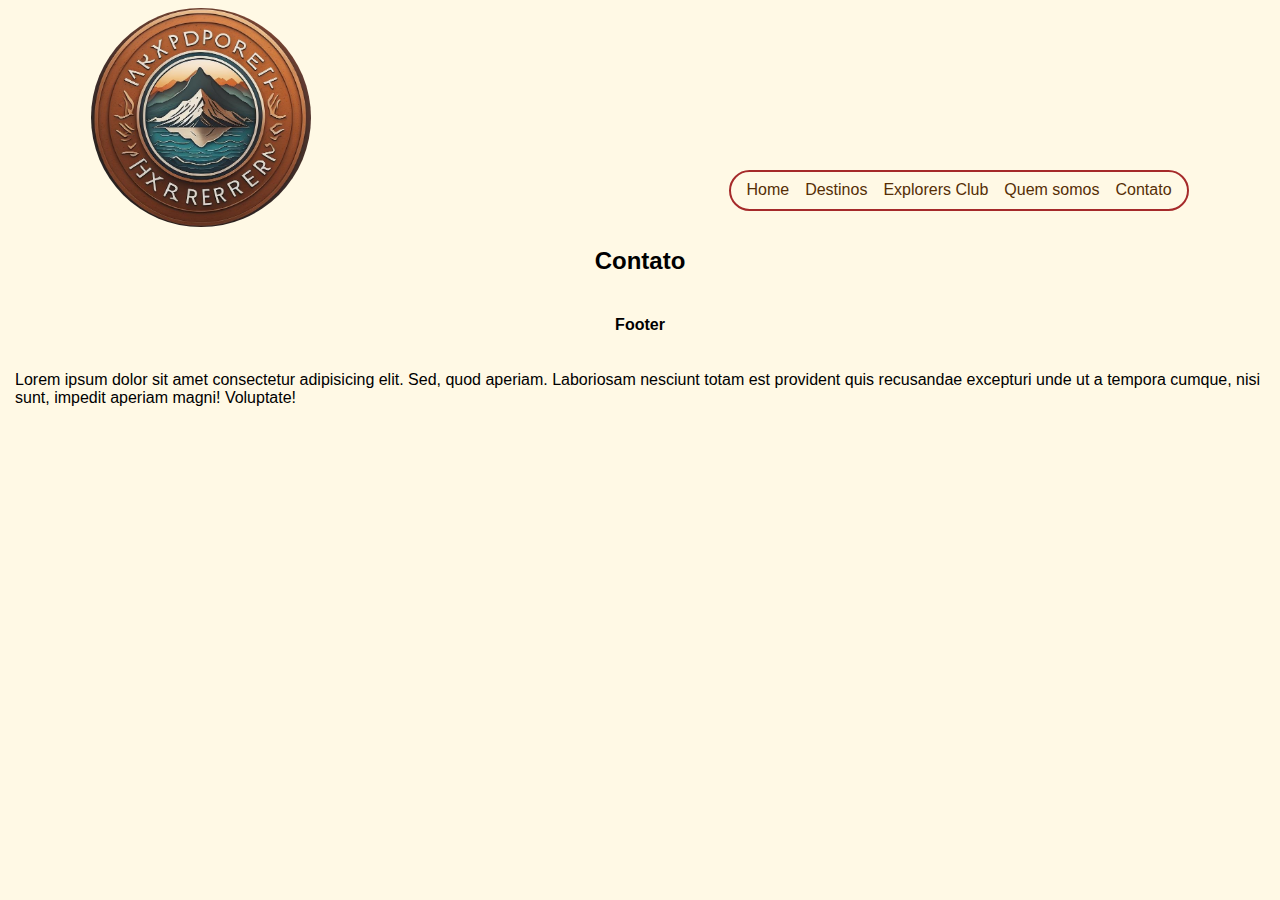
==== contato.html @ cc9d9349 "Estrutura inicial Isio" ====
<!DOCTYPE html>
<html lang="en">
<head>
  <meta charset="UTF-8">
  <meta http-equiv="X-UA-Compatible" content="IE=edge">
  <meta name="viewport" content="width=device-width, initial-scale=1.0">
  <link rel = "stylesheet" href="style.css">
  <title>Exlplorer Tur, conectando destinos e exploradores</title>
</head>
<body>
  <header>
    <div class="caixalogo">
     <img class="logo" src="files/342042664.jpg" alt="Exlplorer Tur">
    </div>
    <nav class="caixanav">
        <ul>
            <a href="index.html"><li>Home</li></a>
            <a href="destinos.html"><li>Destinos</li></a>
            <a href="explorersclub.html"><li>Explorers Club</li></a>
            <a href="quemsomos.html"><li>Quem somos</li></a>
            <a href="contato.html"><li>Contato</li></a>
        </ul>
    </nav>
  </header> 
  <main>
   <h2>Contato</h2>
  </main>
  <footer>
    <h4>Footer</h4>
    <p>Lorem ipsum dolor sit amet consectetur adipisicing elit. Sed, quod aperiam. Laboriosam nesciunt totam est provident quis recusandae excepturi unde ut a tempora cumque, nisi sunt, impedit aperiam magni! Voluptate!
    </p>
  </footer>
</body>
</html>
---- style.css ----
header {
    display: flex;
    justify-content: space-between;
}

.caixalogo{
    display: flex;
    overflow: hidden;
    width: 20%;
    border-radius: 100%;
}
.logo{
    width: 100%;
}
.caixanav {
    display: flex;
    justify-content: flex-end;
    align-items: flex-end;
}

body {
    display: flex;
    flex-direction: column;
    align-items: center;
    background-color: rgb(255, 249, 229);
    margin: 8px;
}
main {
    display: flex;
    flex-wrap: wrap;
    justify-content: center;
    align-items: center;
}
a {
    text-decoration: none;
    color:rgb(85, 46, 6)
}
a:hover{
    background-color: gold;
    border-radius: 15px;
    color:rgb(0, 21, 255);
    transition: 100ms;
}
a:active {
    color:yellow;
    background-color:cornflowerblue;
    transition: 100ms;
}

h3, h2, h4, h5, p, nav {
    font-family: Arial, Helvetica, sans-serif;
}
/*nav {
    display: flex;
    font-size: 14px;
    border: solid red;
}*/
ul {
    padding: 7px;
    list-style-type: none;
    display: flex;
    border-radius: 25px;
    border: solid brown;
    border-width: 2px;
}
li {
    font-family: 'Trebuchet MS', 'Lucida Sans Unicode', 'Lucida Grande', 'Lucida Sans', Arial, sans-serif;
    font-size: 16px;
    margin-top: 2px;
    margin-bottom: 3px;
    margin-left: 8px;
    margin-right: 8px;
}
.sec1 {
    margin: 20px;
    display: flex;
    border: solid green;
    width: 40%;
    height: 500px;
    border-radius: 15px;
}

.sec2 {
    margin: 15px;
    display: flex;
    justify-content: space-around;
    flex-wrap: wrap;
    width: 40%;
    height: 500px;
}

.divimg1{
    display: flex;
    margin: 1%;
    width: 230px;
    border: solid yellow;
    border-radius: 15px;
}
.divimg2{
    display: flex;
    margin: 1%;
    width: 230px;
    border: solid yellow;
    border-radius: 15px;
}

.dest1 {
    margin: 20px;
    display: flex;
    border: solid green;
    width: 250px;
    height: 400px;
    border-radius: 15px;
}
.dest2 {
    margin: 20px;
    display: flex;
    border: solid green;
    width: 250px;
    height: 400px;
    border-radius: 15px;
}
.dest3 {
    margin: 20px;
    display: flex;
    border: solid green;
    width: 250px;
    height: 400px;
    border-radius: 15px;
}
.dest4 {
    margin: 20px;
    display: flex;
    border: solid green;
    width: 250px;
    height: 400px;
    border-radius: 15px;
}

footer {
    display: flex;
    flex-direction: column;
    align-items: center;
    max-width: 1250px;
    display: flex;
}
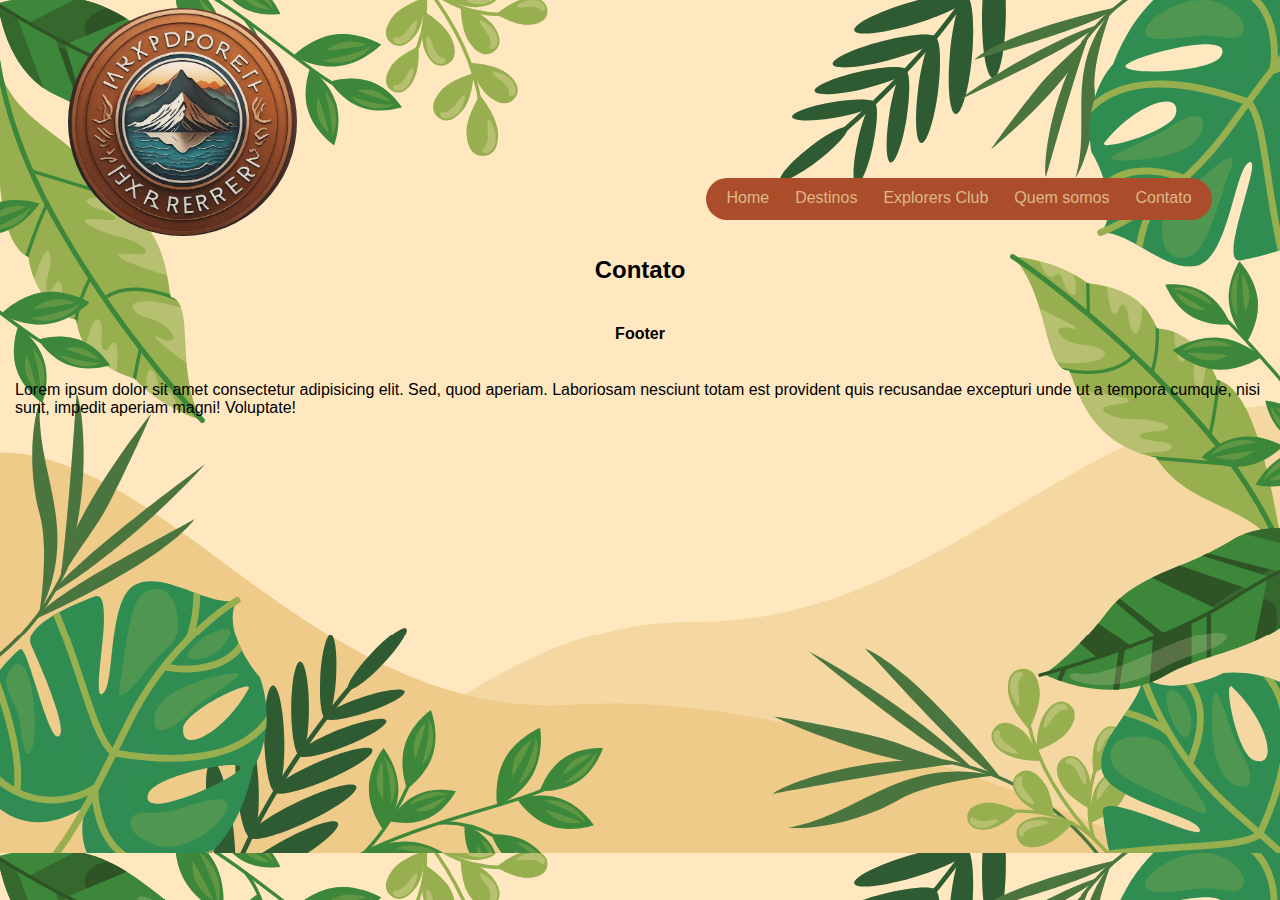
==== commit dbc8be18: "Correção final links menus" ====
--- a/contato.html
+++ b/contato.html
@@ -16,7 +16,7 @@
         <ul>
             <a href="index.html"><li>Home</li></a>
             <a href="destinos.html"><li>Destinos</li></a>
-            <a href="explorersclub.html"><li>Explorers Club</li></a>
+            <a href="ClubMak/clube.html"><li>Explorers Club</li></a>
             <a href="quemsomos.html"><li>Quem somos</li></a>
             <a href="contato.html"><li>Contato</li></a>
         </ul>
--- a/style.css
+++ b/style.css
@@ -22,7 +22,8 @@
     display: flex;
     flex-direction: column;
     align-items: center;
-    background-color: rgb(255, 249, 229);
+    background-image: url(files/25800354_7129969.svg);
+    background-size: cover;
     margin: 8px;
 }
 main {
@@ -35,13 +36,13 @@
     text-decoration: none;
     color:rgb(85, 46, 6)
 }
-a:hover{
+li:hover{
     background-color: gold;
     border-radius: 15px;
     color:rgb(0, 21, 255);
     transition: 100ms;
 }
-a:active {
+li:active {
     color:yellow;
     background-color:cornflowerblue;
     transition: 100ms;
@@ -60,12 +61,17 @@
     list-style-type: none;
     display: flex;
     border-radius: 25px;
-    border: solid brown;
     border-width: 2px;
+    background-color: rgb(171, 77, 43);
 }
 li {
     font-family: 'Trebuchet MS', 'Lucida Sans Unicode', 'Lucida Grande', 'Lucida Sans', Arial, sans-serif;
     font-size: 16px;
+    padding-top: 2px;
+    padding-bottom: 3px;
+    padding-left: 5px;
+    padding-right: 5px;
+    color: burlywood;
     margin-top: 2px;
     margin-bottom: 3px;
     margin-left: 8px;
@@ -74,10 +80,22 @@
 .sec1 {
     margin: 20px;
     display: flex;
-    border: solid green;
     width: 40%;
     height: 500px;
     border-radius: 15px;
+    overflow: hidden;
+}
+
+.imgsec1 {
+    width: 100%;
+}
+.img1sec2 {
+    width: inherit;
+
+}
+
+.img2sec2 {
+    width: inherit;
 }
 
 .sec2 {
@@ -92,16 +110,16 @@
 .divimg1{
     display: flex;
     margin: 1%;
-    width: 230px;
-    border: solid yellow;
+    width: 250px;
     border-radius: 15px;
+    overflow: hidden;
 }
 .divimg2{
     display: flex;
     margin: 1%;
-    width: 230px;
-    border: solid yellow;
+    width: 250px;
     border-radius: 15px;
+    overflow: hidden;
 }
 
 .dest1 {
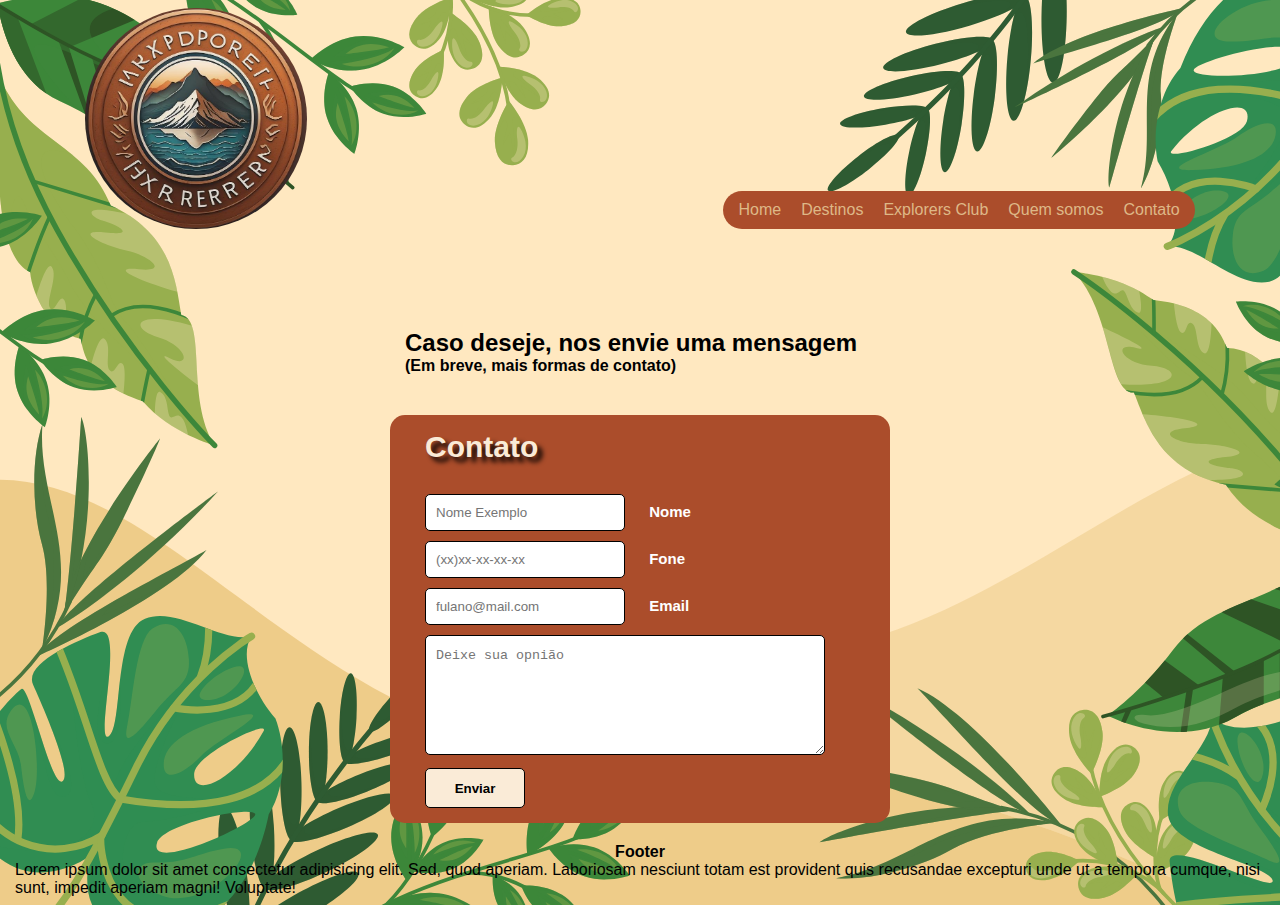
==== commit ff2fefa0: "Add contato" ====
--- a/contato.html
+++ b/contato.html
@@ -23,7 +23,29 @@
     </nav>
   </header> 
   <main>
-   <h2>Contato</h2>
+    <section class="contato">
+    <div class="titcont">
+    <h2>Caso deseje, nos envie uma mensagem</h2>
+    <h4>(Em breve, mais formas de contato)</h4>
+    </div>
+    <form name="formcont">
+
+      <h1>Contato</h1>
+    
+      <input type="text" id="nomeid" placeholder="Nome Exemplo" required="required" name="nome" />
+      <label for="nome">Nome</label>
+    
+      <input type="tel" id="foneid" placeholder="(xx)xx-xx-xx-xx" name="fone" />
+      <label for="fone">Fone</label>
+    
+      <input type="email" id="emailid" placeholder="fulano@mail.com" name="email" />
+      <label for="email">Email</label>
+    
+      <textarea placeholder="Deixe sua opnião"></textarea>
+    
+      <input type="submit" class="enviar" onclick="Enviar();" value="Enviar" />
+    </form>
+    </section>
   </main>
   <footer>
     <h4>Footer</h4>
--- a/style.css
+++ b/style.css
@@ -28,9 +28,10 @@
 }
 main {
     display: flex;
+    margin-top: 40px;
     flex-wrap: wrap;
     justify-content: center;
-    align-items: center;
+    align-items: flex-start;
 }
 a {
     text-decoration: none;
@@ -57,72 +58,76 @@
     border: solid red;
 }*/
 ul {
-    padding: 7px;
+    padding: 5px;
     list-style-type: none;
     display: flex;
     border-radius: 25px;
-    border-width: 2px;
     background-color: rgb(171, 77, 43);
 }
 li {
     font-family: 'Trebuchet MS', 'Lucida Sans Unicode', 'Lucida Grande', 'Lucida Sans', Arial, sans-serif;
     font-size: 16px;
-    padding-top: 2px;
+    padding-top: 3px;
     padding-bottom: 3px;
     padding-left: 5px;
     padding-right: 5px;
     color: burlywood;
     margin-top: 2px;
-    margin-bottom: 3px;
-    margin-left: 8px;
-    margin-right: 8px;
+    margin-bottom: 2px;
+    margin-left: 5px;
+    margin-right: 5px;
 }
 .sec1 {
-    margin: 20px;
+    margin: 25px;
     display: flex;
     width: 40%;
-    height: 500px;
-    border-radius: 15px;
+    height: auto;
+    border-radius: 15px;
+    border: solid saddlebrown;
     overflow: hidden;
 }
 
 .imgsec1 {
-    width: 100%;
+    max-width: 100%;
 }
 .img1sec2 {
-    width: inherit;
-
+    max-width: 100%;
 }
 
 .img2sec2 {
-    width: inherit;
+    max-width: 100%;
 }
 
 .sec2 {
     margin: 15px;
-    display: flex;
-    justify-content: space-around;
+    padding: 10px;
+    display: flex;
+    justify-content: space-between;
     flex-wrap: wrap;
     width: 40%;
-    height: 500px;
+    height: auto;
 }
 
 .divimg1{
     display: flex;
-    margin: 1%;
-    width: 250px;
-    border-radius: 15px;
+    margin-bottom: 30px;
+    width: 45%;
+    height: fit-content;
+    border-radius: 15px;
+    border: solid saddlebrown;
     overflow: hidden;
 }
 .divimg2{
     display: flex;
-    margin: 1%;
-    width: 250px;
-    border-radius: 15px;
+    margin-bottom: 30px;
+    width: 45%;
+    height: fit-content;
+    border-radius: 15px;
+    border: solid rgb(85, 46, 6);
     overflow: hidden;
 }
 
-.dest1 {
+/* .dest1 {
     margin: 20px;
     display: flex;
     border: solid green;
@@ -145,15 +150,176 @@
     width: 250px;
     height: 400px;
     border-radius: 15px;
-}
-.dest4 {
-    margin: 20px;
-    display: flex;
-    border: solid green;
-    width: 250px;
-    height: 400px;
-    border-radius: 15px;
-}
+} */
+
+
+
+/* Carousel*/
+
+* {
+    margin: 0;
+    padding: 0;
+    box-sizing: border-box;
+}
+
+.container{
+    position: relative;
+    padding: 15px;
+    max-width: 650px;
+    margin: 0 auto;
+}
+
+.galeria-wrapper {
+    overflow-x: auto;
+  }
+
+.galeria {
+display: flex;
+flex-flow: row nowrap;
+gap: 15px;
+}
+
+.arrow-left,
+.arrow-right {
+    position: absolute;
+    top: 0;
+    left: 0;
+    right: auto;
+    bottom: 0;
+    font-size: 20px;
+    line-height: 250px;
+    width: 40px;
+    color: #b0b68d;
+    cursor: pointer;
+    border: none;
+    background: linear-gradient(to left,transparent 0%, black 200);
+}
+
+.arrow-right {
+    left: auto;
+    right: 0;
+    background: linear-gradient(to right,transparent 0%, black 200);
+    opacity: 0.1;
+    transition: all 600ms ease-in-out;
+}
+
+.arrow-left:hover, 
+    .arrow-right:hover{
+    opacity: 5;
+    }
+
+.item {
+    width: 350px;
+    height: 320px;
+    flex-shrink: 0;
+    transition: all 600ms ease-in-out;
+    opacity: 0.3;
+    
+}
+
+.current-item {
+    opacity: 1;
+  }
+
+  .galeria-wrapper::-webkit-scrollbar {
+    display: none;
+  }
+
+/* fim carousel */
+
+.quemsomos {
+    margin: 20px;
+    padding: 20px;
+    display: flex;
+    flex-direction: column;
+    width: 50%;
+    height: auto;
+    border-radius: 15px;
+    border: solid saddlebrown;
+}
+
+.imgqs {
+    margin-bottom: 20px;
+}
+
+.contato {
+    display: flex;
+    flex-direction: column;
+    margin-top: 40px;
+    flex-wrap: wrap;
+    justify-content: center;
+    align-items: flex-start;
+}
+
+.titcont {
+    margin-left: 15px;
+    padding: 20px;
+}
+
+/*Form contato */
+
+form {
+    font-family: 'Trebuchet MS', 'Lucida Sans Unicode', 'Lucida Grande', 'Lucida Sans', Arial, sans-serif;
+    font-size: 15px;
+    margin: 20px;
+    padding: 15px;
+    background-color: rgb(171, 77, 43);
+    max-width: 500px;
+    border-radius: 15px;
+}
+
+h1 {
+    margin-bottom: 20px;
+    margin-left: 20px;
+    color: antiquewhite;
+    text-shadow: 5px 5px 5px black;
+}
+
+input, textarea {
+    width: 200px;
+    padding: 10px;
+    color: black;
+    margin-left: 20px;
+    margin-top: 10px;
+    border-radius: 5px;
+    border-radius: 5px;
+    border: 1px solid;
+}
+
+input:hover, textarea:hover, input:focus, textarea:focus {
+    border-color: #000066;
+    box-shadow: 5px 0px 9px cornflowerblue;
+    background-color: gold;
+    color: black;
+    font-weight: bold;
+}
+
+.enviar {
+    background-color: antiquewhite;
+    height: 40px;
+    width: 100px;
+    font-weight: bold;
+    border-radius: 5px;
+    -webkit-border-radius: 5px;
+    -moz-border-radius: 5px;
+    border: 1px solid;
+    color: black;
+}
+
+textarea {
+    width: 400px;
+    height: 120px;
+    line-height: 20px;
+    max-width: 400px;
+}
+
+form label {
+    margin-left: 20px;
+    color: #FFFFFF;
+    font-weight: bold;
+}
+
+/* Fim form contato*/
 
 footer {
     display: flex;
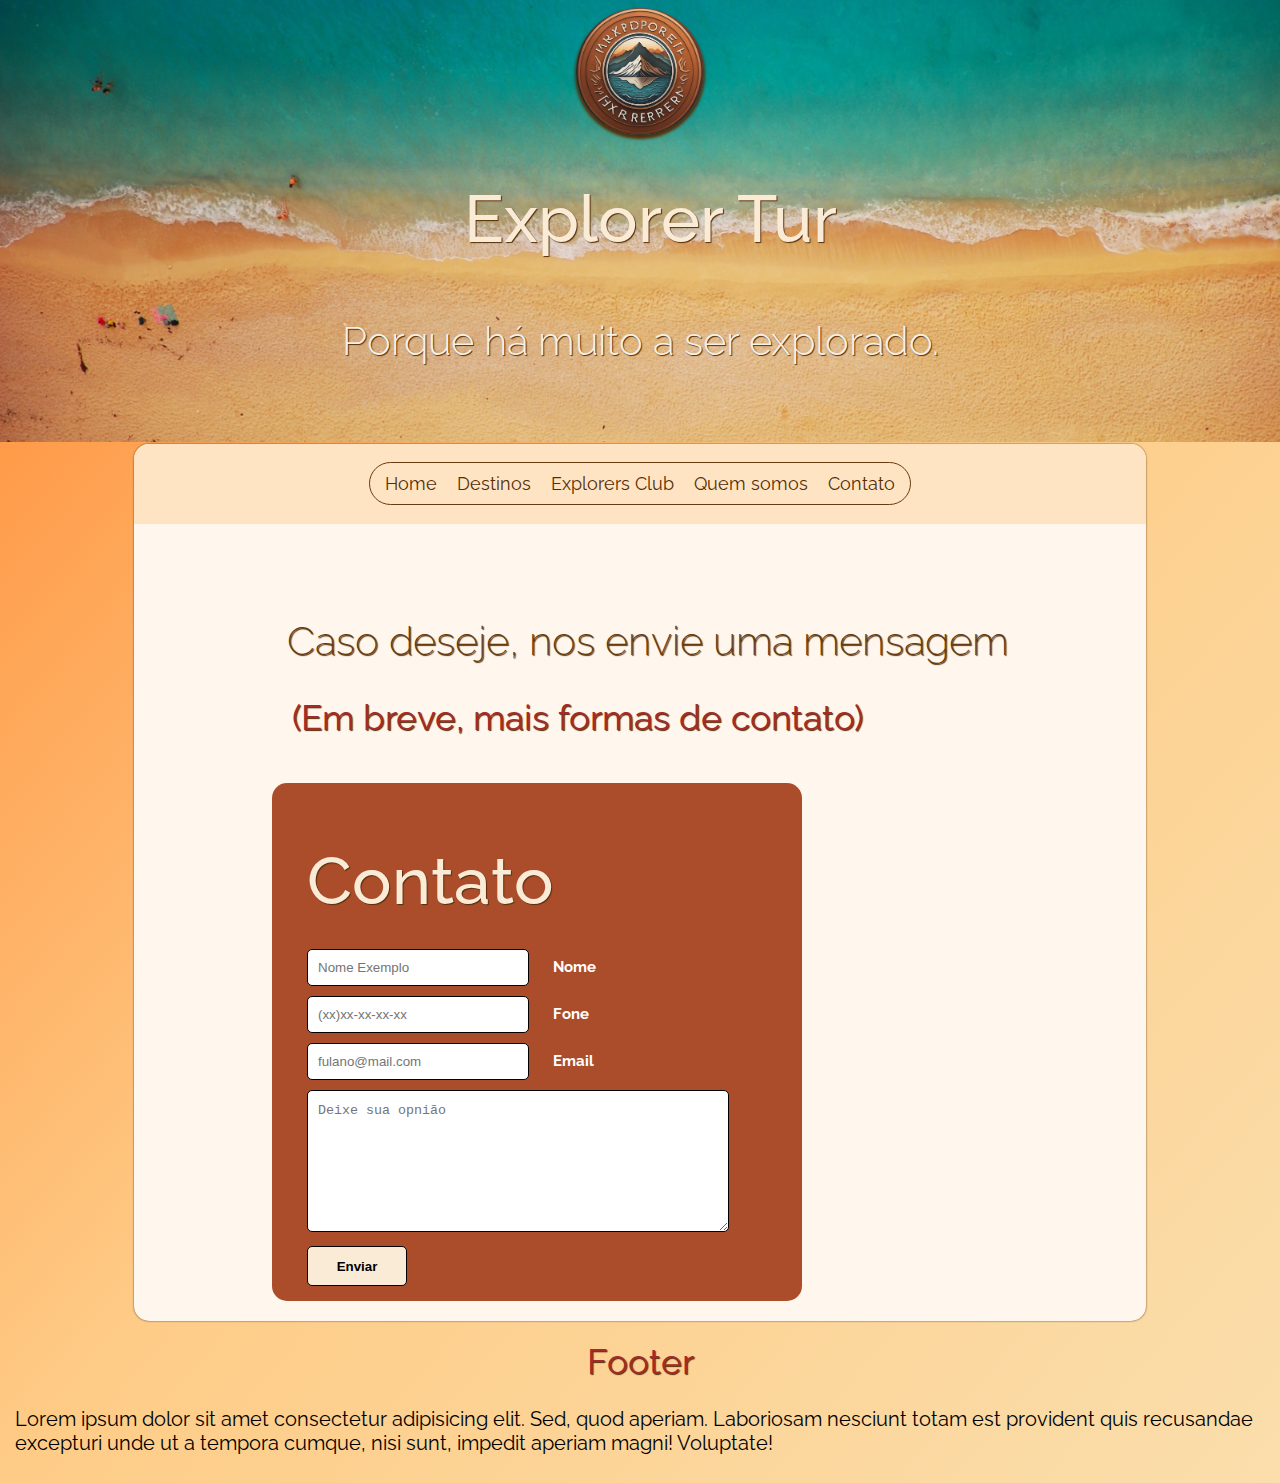
==== commit a7570405: "Form" ====
--- a/contato.html
+++ b/contato.html
@@ -1,10 +1,14 @@
 <!DOCTYPE html>
-<html lang="en">
+<html lang="ptbr">
 <head>
   <meta charset="UTF-8">
   <meta http-equiv="X-UA-Compatible" content="IE=edge">
   <meta name="viewport" content="width=device-width, initial-scale=1.0">
+  <link rel="preconnect" href="https://fonts.googleapis.com">
+  <link rel="preconnect" href="https://fonts.gstatic.com" crossorigin>
+  <link href="https://fonts.googleapis.com/css2?family=Raleway:ital,wght@0,100;0,200;0,300;0,400;0,500;0,600;0,700;1,100;1,200;1,300&display=swap" rel="stylesheet">
   <link rel = "stylesheet" href="style.css">
+  <script src="script.js" defer></script>
   <title>Exlplorer Tur, conectando destinos e exploradores</title>
 </head>
 <body>
@@ -12,17 +16,30 @@
     <div class="caixalogo">
      <img class="logo" src="files/342042664.jpg" alt="Exlplorer Tur">
     </div>
-    <nav class="caixanav">
+    <h1>Explorer Tur</h1>
+    <h3>Porque há muito a ser explorado.</h3>
+    <!--<nav class="caixanav">
         <ul>
-            <a href="index.html"><li>Home</li></a>
-            <a href="destinos.html"><li>Destinos</li></a>
-            <a href="ClubMak/clube.html"><li>Explorers Club</li></a>
-            <a href="quemsomos.html"><li>Quem somos</li></a>
-            <a href="contato.html"><li>Contato</li></a>
+          <a href="index.html"><li>Home</li></a>
+          <a href="destinos.html"><li>Destinos</li></a>
+          <a href="ClubMak/clube.html"><li>Explorers Club</li></a>
+          <a href="quemsomos.html"><li>Quem somos</li></a>
+          <a href="contato.html"><li>Contato</li></a>
         </ul>
-    </nav>
+    </nav>-->
   </header> 
   <main>
+    <div class="menutop">
+      <nav class="caixanav">
+        <ul>
+          <a href="index.html"><li>Home</li></a>
+          <a href="destinos.html"><li>Destinos</li></a>
+          <a href="explorersclub.html"><li>Explorers Club</li></a>
+          <a href="quemsomos.html"><li>Quem somos</li></a>
+          <a href="contato.html"><li>Contato</li></a>
+        </ul>
+     </nav>
+    </div>
     <section class="contato">
     <div class="titcont">
     <h2>Caso deseje, nos envie uma mensagem</h2>
--- a/style.css
+++ b/style.css
@@ -1,6 +1,7 @@
 header {
     display: flex;
-    justify-content: space-between;
+    flex-direction: column;
+    align-items: center;
 }
 
 .caixalogo{
@@ -8,39 +9,56 @@
     overflow: hidden;
     width: 20%;
     border-radius: 100%;
+    box-shadow: 0 3px 3px 1px rgb(85, 46, 6);
 }
 .logo{
     width: 100%;
 }
 .caixanav {
     display: flex;
-    justify-content: flex-end;
-    align-items: flex-end;
+    align-items: center;
 }
 
 body {
-    display: flex;
-    flex-direction: column;
-    align-items: center;
-    background-image: url(files/25800354_7129969.svg);
-    background-size: cover;
+    font-family: 'raleway', sans-serif;
+    display: flex;
+    flex-direction: column;
+    align-items: center;
+    background-image: url(files/beach-832346rec2.jpg), linear-gradient(to top left, rgb(250, 222, 172), rgb(254, 204, 135), rgb(255, 133, 46));;
+    background-size: contain;
+    background-repeat: no-repeat;
+    background-position: top, bottom;
     margin: 8px;
 }
+.menutop {
+    display: flex;
+    justify-content: center;
+    background: bisque;
+    border-top-left-radius: 15px;
+    border-top-right-radius: 15px;
+    width: 100%;
+    height: 80px;
+   /* border: solid red; */
+}
 main {
     display: flex;
+    max-width: 80%;
     margin-top: 40px;
     flex-wrap: wrap;
-    justify-content: center;
-    align-items: flex-start;
+    justify-content: space-evenly;
+    align-items: center;
+    background: rgb(255, 247, 237);
+    border-radius: 15px;
+    box-shadow: 0 0 2px rgb(85, 46, 6);
 }
 a {
     text-decoration: none;
     color:rgb(85, 46, 6)
 }
 li:hover{
-    background-color: gold;
-    border-radius: 15px;
-    color:rgb(0, 21, 255);
+    background-color: rgb(102, 56, 9);
+    border-radius: 15px;
+    color: antiquewhite;
     transition: 100ms;
 }
 li:active {
@@ -48,10 +66,10 @@
     background-color:cornflowerblue;
     transition: 100ms;
 }
-
+/*
 h3, h2, h4, h5, p, nav {
     font-family: Arial, Helvetica, sans-serif;
-}
+}*/
 /*nav {
     display: flex;
     font-size: 14px;
@@ -61,71 +79,186 @@
     padding: 5px;
     list-style-type: none;
     display: flex;
+    flex-wrap: wrap;
     border-radius: 25px;
-    background-color: rgb(171, 77, 43);
+    border: solid rgb(103, 59, 15);
+    border-width: 1px;
 }
 li {
-    font-family: 'Trebuchet MS', 'Lucida Sans Unicode', 'Lucida Grande', 'Lucida Sans', Arial, sans-serif;
-    font-size: 16px;
+    font-size: 18px;
     padding-top: 3px;
     padding-bottom: 3px;
     padding-left: 5px;
     padding-right: 5px;
-    color: burlywood;
+    color: rgb(85, 46, 6);
     margin-top: 2px;
     margin-bottom: 2px;
     margin-left: 5px;
     margin-right: 5px;
 }
 .sec1 {
-    margin: 25px;
-    display: flex;
+    margin: 15px;
+    display: flex;
+    flex-direction: column;
     width: 40%;
     height: auto;
-    border-radius: 15px;
-    border: solid saddlebrown;
-    overflow: hidden;
-}
-
+}
+
+.linha {
+    border: 0;
+    height: 2px;
+    background-image: linear-gradient(to right, brown, orange);
+    margin-top: 50px;
+    margin-bottom: 50px;
+}
+/*
 .imgsec1 {
     max-width: 100%;
-}
+}*/
+
 .img1sec2 {
     max-width: 100%;
 }
-
+/*
 .img2sec2 {
     max-width: 100%;
-}
+}*/
 
 .sec2 {
     margin: 15px;
     padding: 10px;
     display: flex;
-    justify-content: space-between;
+    justify-content: flex-end;
     flex-wrap: wrap;
-    width: 40%;
+    width: 45%;
     height: auto;
 }
 
 .divimg1{
+    display: flex;
+    margin-bottom: 30px;
+    width: 90%;
+    height: fit-content;
+    border-radius: 15px;
+    border: solid saddlebrown;
+    border-width: 1px;
+    overflow: hidden;
+}
+
+.sec3 {
+    display: flex;
+    justify-content: space-evenly;
+    width: 100%;
+}
+
+.divsec3 {
+    display: flex;
+    flex-direction: column;
+    margin-bottom: 50px;
+    align-items: center;
+    background: blanchedalmond;
+    width: 25%;
+    height: 500px;
+    border: solid saddlebrown;
+    border-width: 1px;
+    border-radius: 15px;
+    overflow: hidden;
+}
+
+.imgcard {
+    max-width: 100%;
+}
+
+.sec1exp {
+    display: flex;
+    flex-wrap: wrap;
+    justify-content: center;
+    align-items: center;
+    width: 100em;
+    height: 700px;
+}
+
+.destinos {
+    margin: 0 auto;
+    width: 100em;
+    padding: 30px;
+}
+
+.galeria {
+    display: grid;
+    gap: 25px;
+    grid-template-columns: repeat(auto-fit, minmax(300px, 1fr));
+}
+
+.box {
+    display: grid;
+    place-items: center;
+    border-radius: 15px;
+    aspect-ratio: 1/1;
+    background-color: bisque;
+    border: solid 1px brown;
+    overflow: hidden;
+    padding: 15px;
+    padding-right: 18px;
+}
+
+.desc {
+    display: none;
+}
+
+.caixaimg {
+    display: flex;
+    margin-top: 30px;
+    width: 100%;
+    border-radius: 10px;
+    border: solid 1px saddlebrown;
+    overflow: hidden;
+}
+.caixaimg img {
+    display: flex;
+    width: 100%;
+}
+.imgdest:target{
+    display:flex;
+    position: fixed;
+    width: 85%;
+    top: 7%;
+    left: 7%;
+    background: bisque;
+    border: solid 10px antiquewhite;
+    border-radius: 10px;
+}
+
+.imgdest:target .caixaimg{
+    margin: 0;
+    display: flex;
+    width: 100%;
+}
+
+.imgdest:target .desc{
+    display: block;
+    display: flex;
+    padding: 20px;
+    flex-direction: column;
+    align-items: center;
+    justify-content: space-evenly;
+    text-align: center;
+    width: 25%;
+}
+
+
+/*
+.divimg2{
     display: flex;
     margin-bottom: 30px;
     width: 45%;
     height: fit-content;
     border-radius: 15px;
-    border: solid saddlebrown;
-    overflow: hidden;
-}
-.divimg2{
-    display: flex;
-    margin-bottom: 30px;
-    width: 45%;
-    height: fit-content;
-    border-radius: 15px;
     border: solid rgb(85, 46, 6);
     overflow: hidden;
-}
+}*/
+
+/*Destinos*/
 
 /* .dest1 {
     margin: 20px;
@@ -156,12 +289,13 @@
 
 /* Carousel*/
 
-* {
+/* {
     margin: 0;
     padding: 0;
     box-sizing: border-box;
-}
-
+}*/
+
+/*
 .container{
     position: relative;
     padding: 15px;
@@ -259,7 +393,6 @@
 /*Form contato */
 
 form {
-    font-family: 'Trebuchet MS', 'Lucida Sans Unicode', 'Lucida Grande', 'Lucida Sans', Arial, sans-serif;
     font-size: 15px;
     margin: 20px;
     padding: 15px;
@@ -269,10 +402,37 @@
 }
 
 h1 {
+    font-size: 66px;
+    font-weight: 500;
     margin-bottom: 20px;
     margin-left: 20px;
     color: antiquewhite;
-    text-shadow: 5px 5px 5px black;
+    text-shadow: 1px 1px 1px rgb(85, 46, 6);
+}
+h2 {
+    font-size: 40px;
+    font-weight: 200;
+    color: rgb(103, 59, 15);
+    text-shadow: 1px 1px 1px rgb(85, 46, 6);
+}
+h3 {
+    font-size: 40px;
+    font-weight: 300;
+    color: rgb(247, 240, 230);
+    text-shadow: 1px 1px 1px rgb(85, 46, 6);
+}
+
+h4 {
+    margin: 5px;
+    margin-top: 20px;
+    font-size: 35px;
+    font-weight: 400;
+    color: brown;
+    text-shadow: 1px 1px 1px rgb(85, 46, 6);
+}
+
+p {
+    font-size: 20px;
 }
 
 input, textarea {
@@ -319,6 +479,37 @@
     font-weight: bold;
 }
 
+/*Dinânicos*/
+
+.required-popup::after {
+    content: "*Campo obrigatório";
+    position: absolute;
+    top: 0;
+    right: 0;
+    color: #DFDFDF;
+    font-size: .65rem;
+    padding: .2rem .3rem;
+    width: auto;
+    display: block;
+    background-color: #202020;
+  }
+  
+  input.error {
+    border: solid 2px #992020;
+    background-color: #CCBBBB;
+    color: #662020;
+  }
+  
+  input.correct {
+    background-color: #BBCCBB;
+    border: solid 2px #206620;
+    color: #206620;
+  }
+  
+  .visible {
+    display: none;
+  }
+
 /* Fim form contato*/
 
 footer {
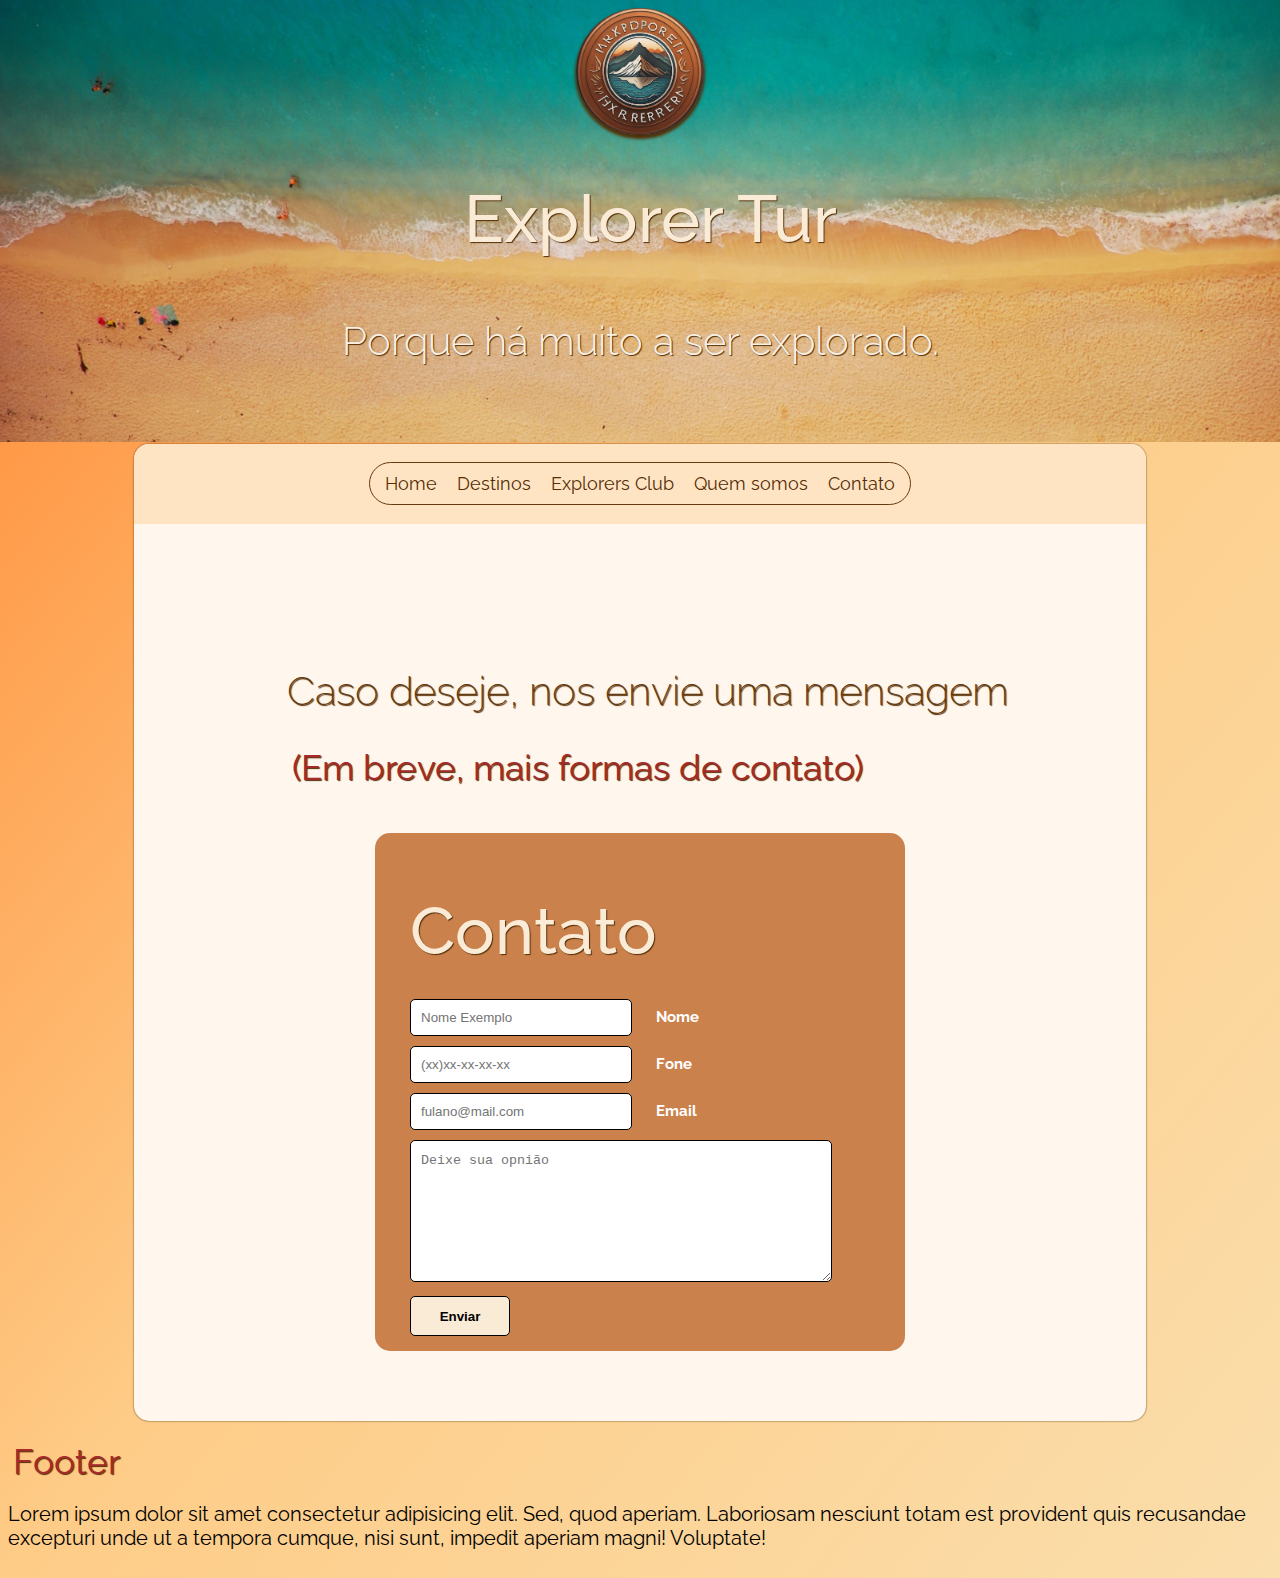
==== commit 6aab2482: "Apresenta" ====
--- a/contato.html
+++ b/contato.html
@@ -45,23 +45,28 @@
     <h2>Caso deseje, nos envie uma mensagem</h2>
     <h4>(Em breve, mais formas de contato)</h4>
     </div>
+    <div class="formulario">
     <form name="formcont">
 
       <h1>Contato</h1>
     
       <input type="text" id="nomeid" placeholder="Nome Exemplo" required="required" name="nome" />
       <label for="nome">Nome</label>
+      <p id="username-helper" class="visible">Mensagem de ajuda</p>
     
       <input type="tel" id="foneid" placeholder="(xx)xx-xx-xx-xx" name="fone" />
       <label for="fone">Fone</label>
+      <p id="idade-helper" class="visible">Mensagem de ajuda</p>
     
       <input type="email" id="emailid" placeholder="fulano@mail.com" name="email" />
       <label for="email">Email</label>
+      <p id="email-helper" class="visible">Mensagem de ajuda</p>
     
       <textarea placeholder="Deixe sua opnião"></textarea>
     
       <input type="submit" class="enviar" onclick="Enviar();" value="Enviar" />
     </form>
+    </div>
     </section>
   </main>
   <footer>
--- a/style.css
+++ b/style.css
@@ -155,14 +155,21 @@
     display: flex;
     flex-direction: column;
     margin-bottom: 50px;
-    align-items: center;
+    padding: 15px;
+    align-items: center;
+    text-align: center;
     background: blanchedalmond;
     width: 25%;
     height: 500px;
-    border: solid saddlebrown;
+    border: solid peru;
     border-width: 1px;
     border-radius: 15px;
     overflow: hidden;
+    box-shadow: 0 0 3px rgb(85, 46, 6);
+}
+
+.divsec3 img {
+    border-radius: 13px;
 }
 
 .imgcard {
@@ -196,10 +203,11 @@
     border-radius: 15px;
     aspect-ratio: 1/1;
     background-color: bisque;
-    border: solid 1px brown;
+    border: solid 1px burlywood;
     overflow: hidden;
     padding: 15px;
     padding-right: 18px;
+    box-shadow: 0 0 3px rgb(85, 46, 6);
 }
 
 .desc {
@@ -227,6 +235,7 @@
     background: bisque;
     border: solid 10px antiquewhite;
     border-radius: 10px;
+    box-shadow: 0 0 32px 3px rgb(85, 46, 6);
 }
 
 .imgdest:target .caixaimg{
@@ -246,6 +255,50 @@
     width: 25%;
 }
 
+/* CSS da página ExplorerClube */
+.imgcardclube{
+    max-width: 200px;
+    max-height: 200px;
+}
+
+.subtituloclube {
+    font-size: 16px;
+}
+
+.textclube {
+    font-size: 14px;
+    align-items: center;
+    font-style: bold;
+    padding-left: 10px;
+}
+
+/* Fim do CSS do ExplorerClube */
+
+/* Botão da página ExplorerClube */
+
+.botaomais {
+    font-size: 12px;
+    padding-left: 5px;
+    padding-right: 5px;
+    background-color: antiquewhite;
+    border-color: antiquewhite;
+    border-radius: 10px;
+    color: rgb(102, 56, 9)
+}
+
+.botaomais:hover{
+    background-color: rgb(102, 56, 9);
+    border-radius: 15px;
+    color: antiquewhite;
+    transition: 100ms;
+}
+.botaomais:active {
+    color:yellow;
+    background-color:cornflowerblue;
+    transition: 100ms;
+}
+
+/* Final do botão ExplorerClube*/
 
 /*
 .divimg2{
@@ -363,13 +416,15 @@
 
 .quemsomos {
     margin: 20px;
+    margin-top: 50px;
     padding: 20px;
     display: flex;
     flex-direction: column;
     width: 50%;
     height: auto;
     border-radius: 15px;
-    border: solid saddlebrown;
+    border: 1px solid saddlebrown;
+    background: antiquewhite;
 }
 
 .imgqs {
@@ -378,11 +433,12 @@
 
 .contato {
     display: flex;
+    padding: 50px;
     flex-direction: column;
     margin-top: 40px;
     flex-wrap: wrap;
     justify-content: center;
-    align-items: flex-start;
+    align-items: center;
 }
 
 .titcont {
@@ -396,7 +452,7 @@
     font-size: 15px;
     margin: 20px;
     padding: 15px;
-    background-color: rgb(171, 77, 43);
+    background-color: rgb(203, 129, 76);
     max-width: 500px;
     border-radius: 15px;
 }
@@ -512,10 +568,110 @@
 
 /* Fim form contato*/
 
+/*
 footer {
     display: flex;
     flex-direction: column;
     align-items: center;
     max-width: 1250px;
     display: flex;
-}+}*/
+
+/* FOOTER responsível - adaptação*/
+
+footer {  
+    width: 100%;
+}
+
+.titulofooter {
+    text-decoration: none;
+    font-size: 20px;
+    border-style: none;
+}
+
+.footer-link {
+    text-decoration: none;
+}
+
+#footer_content {
+    display: grid;
+    grid-template-columns: repeat(4, 1fr);
+    padding: 3rem 3rem;
+}
+
+#footer_contacts .footer__contacts_name .footer__contacts_descri .footer__contacts_text {
+    color: rgb(103, 59, 15);
+    font-size: 14rem;
+}
+
+#footer_social_media {
+    display: flex;
+    gap: 1.5rem;
+} 
+
+#footer_social_media .footer-link {
+    display: flex;
+    align-items: center;
+    justify-content: center;
+    height: 2.5rem;
+    width: 3.5rem;
+}
+
+.footer-list {
+    display: flex;
+    flex-direction: column;
+    gap: 0.75rem;
+    list-style: none;
+}
+
+.footer-list .footer-link {
+    transition: all 0.4s;
+}
+
+.footer-list .footer-link:hover {
+    color: rgb(103, 59, 15);
+}
+
+#footer_subscribe {
+    display: flex;
+    flex-direction: column;
+    gap: 1.5rem;
+}
+
+#input_group {
+    display: flex;
+    align-items: center;
+    background-color:#EBEBE8;
+    border-radius: 4px;
+    max-height: 35px;
+    max-width: 250px;
+    border-style:double;
+    border-color: #313131;
+}
+
+#input_group input {
+    all: unset;
+    padding: 0.75rem;
+    width: 100%;
+}
+
+#input_group button {
+    background-color: #D1E2C4;
+    border: none;
+    padding: 0px 1.25rem;
+    height: 100%;
+    cursor: pointer;
+    transition: all 0.4s;
+}
+
+#input_group button:hover {
+    opacity: 0.5;
+}
+
+#footer_copyright {
+    display: flex;
+    justify-content: center;
+    padding: 0.5rem;
+    font-weight: 200;
+}
+/* Fim do footer responsivel */